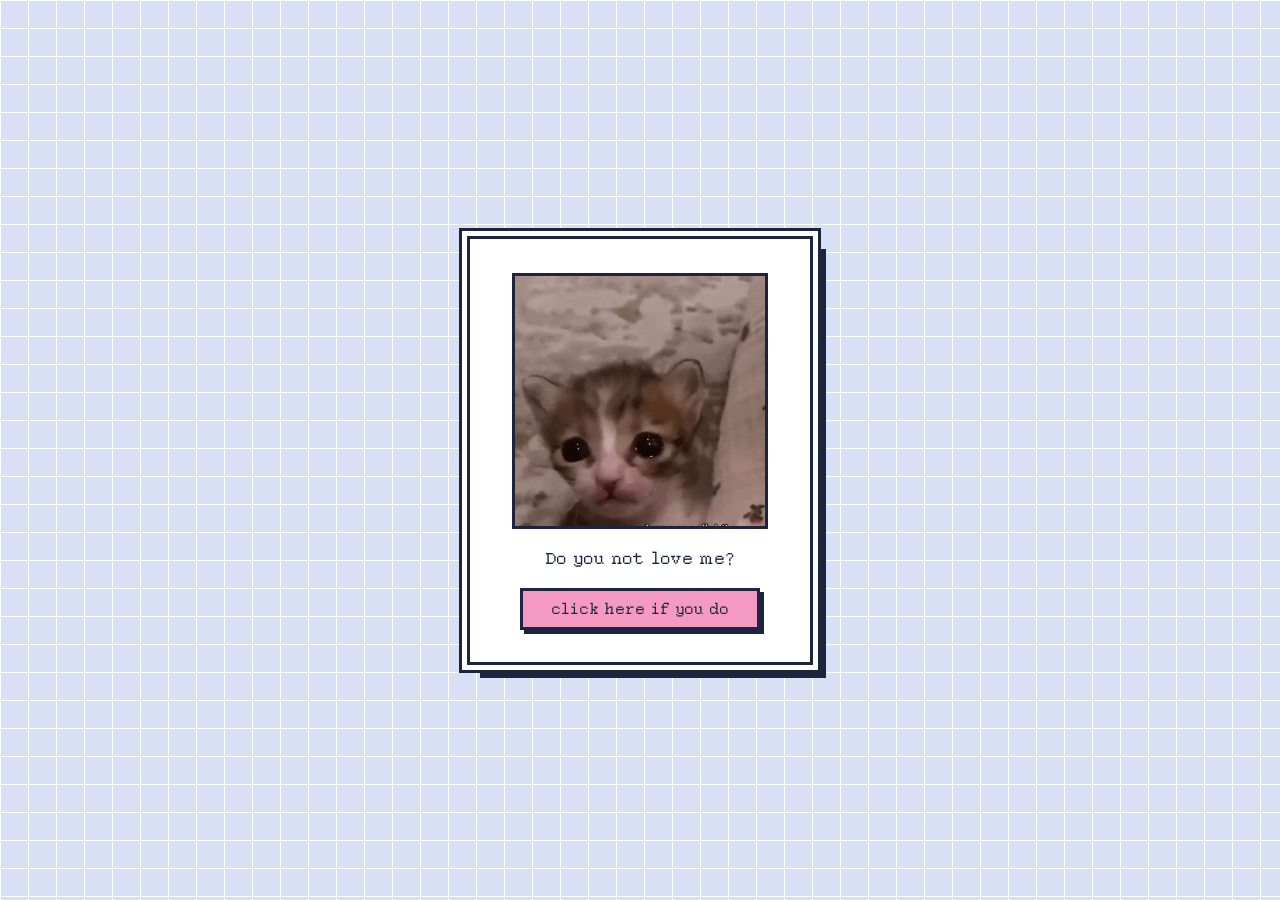
==== sadcat.html @ 9547ad67 "Yey" ====
<!DOCTYPE html>
<html lang="en">    
<head>
    <meta charset="UTF-8">
    <meta name="viewport" content="width=device-width, initial-scale=1.0">
    <title>ให้แฟน ♥</title>
    <link rel="stylesheet" href="style.css">
</head>
<body>

    <div class="window">
        
    
        <div class="window-body">
            <img id="cat-img" src="giphy.gif" alt="Cute gif" class="window-gif">
            <p id="cat-text" class="sad-text">Do you not love me?</p>
            <a href="index.html" class="rpg-btn" title="Replay">click here if you do</a>

        </div>

        <script>

  if (sessionStorage.getItem('readLetter') === 'true') {
    document.getElementById('cat-img').src = 'happycat.gif';
    document.getElementById('cat-text').textContent = 'Do you love me?';
  }
</script>
    </div>








</html>
---- style.css ----
@font-face {
  font-family: 'BlockCraft';
  src: url('BlockCraft.otf');
}

@font-face {
  font-family: 'Pixelpoint';
  src: url('Pixelpoint.ttf'); 
  size-adjust: 75%; 
}


body {
  --grid-color: #ffffff;
  --grid-size: 28px;

  margin: 0;
  min-height: 100vh;
  background-color: #d8e0f5;
  background-image:
    linear-gradient(to right, var(--grid-color) 1.5px, transparent 1.5px),
    linear-gradient(to bottom, var(--grid-color) 1.5px, transparent 1.5px);
  background-size: var(--grid-size) var(--grid-size);


  font-family: 'BlockCraft', 'Pixelpoint', sans-serif;
  color: #1d2440;

  display: flex;
  justify-content: center;
  align-items: center;
}



.window {
  background-color: #ffffff;
  width: 340px;
  border: 3px solid #1d2440;
  
  box-shadow: 
    0 0 0 5px #ffffff,
    0 0 0 8px #1d2440,
    13px 13px 0 0 #1d2440;
}

.window-header {
  background-color: #d8e0f5;
  border-bottom: 3px solid #1d2440;
  padding: 6px 10px;
  display: flex;
  justify-content: space-between;
  align-items: center;
  font-size: 14px;
}

.window-close {
  background-color: #f49ac2;
  border: 2px solid #1d2440;
  padding: 0 5px;
  font-size: 12px;
  color: #1d2440;
    cursor: pointer;
    text-decoration: none;
}

.window-close:hover {
  background-color: #d8e0f5;
  /* transform: translate(2px, 2px); */
  box-shadow: 2px 2px 0 #1d2440;
}

.window-body {
  padding: 32px 24px;
  text-align: center;
}

.cake {
  margin: 0 auto 20px auto;
}

.flame {
  width: 12px;
  height: 12px;
  background-color: #f49ac2;
  border: 2px solid #1d2440;
  margin: 0 auto 3px auto;
  transform: rotate(45deg); 
  animation: flicker 0.8s infinite alternate;
}

@keyframes flicker {
  from { transform: rotate(45deg) scale(1); background-color: #f49ac2; }
  to   { transform: rotate(45deg) scale(1.15); background-color: #ffd166; }
}

.candle {
  width: 10px;
  height: 22px;
  background-color: #ffffff;
  border: 3px solid #1d2440;
  border-bottom: none;
  margin: 0 auto;
}

.tier-top {
  width: 70px;
  height: 30px;
  background-color: #f49ac2; /* Soft pink frosting */
  border: 3px solid #1d2440;
  border-bottom: none;
  margin: 0 auto;
}

.tier-bottom {
  width: 110px;
  height: 40px;
  background-color: #d8e0f5; /* Lavender-blue cake base */
  border: 3px solid #1d2440;
  margin: 0 auto;
}

.plate {
  width: 136px;
  height: 6px;
  background-color: #1d2440;
  margin: 0 auto;
}


h1 {
  font-size: 26px;
  margin: 16px 0 22px 0;
  letter-spacing: 1px;
}

.rpg-btn {
  display: inline-block;
  text-decoration: none;
  background-color: #f49ac2;
  color: #1d2440;
  border: 3px solid #1d2440;
  box-shadow: 4px 4px 0 #1d2440;
  padding: 8px 28px;
  font-size: 20px;
  transition: transform 0.1s;
}


.rpg-btn:hover {
  background-color: #d8e0f5;
  transform: translate(2px, 2px);
  box-shadow: 2px 2px 0 #1d2440;
}


.envelope-link {
  display: inline-block;
  text-decoration: none;
  color: #1d2440;
  cursor: pointer;
}

/* The rectangular body of the envelope */
.envelope {
  position: relative; /* Lets us layer the flap & heart inside it */
  width: 190px;
  height: 120px;
  background-color: #ffffff;
  border: 3px solid #1d2440;
  box-shadow: 6px 6px 0 #1d2440;
  margin: 10px auto 22px auto;
  transition: transform 0.15s ease, box-shadow 0.15s ease;
}

/* Dark navy triangle border for the top flap */
.flap-outline {
  position: absolute;
  top: 0;
  left: 0;
  width: 100%;
  height: 72px;
  background-color: #1d2440;
  clip-path: polygon(0 0, 100% 0, 50% 100%);
}

/* Pastel lavender-blue fill inside the flap */
.flap-fill {
  position: absolute;
  top: 0;
  left: 0;
  width: 100%;
  height: 68px;
  background-color: #d8e0f5;
  clip-path: polygon(5px 0, calc(100% - 5px) 0, 50% calc(100% - 4px));
}

/* Heart seal sitting on the tip of the flap */
.heart-outline {
  position: absolute;
  top: 46px;
  left: 50%;
  transform: translateX(-50%);
  width: 38px;
  height: 34px;
  background-color: #1d2440;
  clip-path: polygon(50% 25%, 65% 5%, 90% 5%, 100% 28%, 100% 52%, 50% 95%, 0% 52%, 0% 28%, 10% 5%, 35% 5%);
  display: flex;
  justify-content: center;
  align-items: center;
  transition: transform 0.15s ease;
}

.heart-fill {
  width: 30px;
  height: 26px;
  background-color: #f49ac2;
  clip-path: polygon(50% 25%, 65% 5%, 90% 5%, 100% 28%, 100% 52%, 50% 95%, 0% 52%, 0% 28%, 10% 5%, 35% 5%);
}

.open-text {
  font-size: 22px;
  margin: 0;
  letter-spacing: 1px;
}

/* Hover effect when hovering anywhere over the envelope or text */
.envelope-link:hover .envelope {
  transform: translate(-3px, -4px);
  box-shadow: 9px 10px 0 #1d2440;
}

.envelope-link:hover .heart-outline {
  transform: translateX(-50%) scale(1.15);
}

.envelope-link:hover .open-text {
  color: #f49ac2;
  text-shadow: 1.5px 1.5px 0 #1d2440;
}

/* =========================================
   PAGE 3: AUTO-EXPANDING BIRTHDAY LETTER
   ========================================= */

.letter-window {
  width: 90%;          /* Fits nicely on phones too */
  max-width: 520px;    /* Comfortable reading width on laptops */
  margin: 40px 0;      /* Gives top/bottom space if the letter is super long */
}

.letter-box {
  background-color: #f7f9ff; /* Very soft tint inside the white window */
  border: 3px solid #1d2440;
  padding: 22px 24px;
  text-align: left;          /* Left-aligned is much easier to read for long text */
  font-size: 18px;
  line-height: 1.75;         /* Extra vertical space so Thai tone marks never overlap */
  white-space: pre-line;     /* Preserves your Enter/line breaks automatically! */
  word-wrap: break-word;
  margin-bottom: 24px;
}

/* Cute heart at the bottom (matching your sketch) */
.bottom-heart {
  display: inline-block;
  text-decoration: none;
  font-size: 32px;
  color: #f49ac2;
  -webkit-text-stroke: 2px #1d2440; /* Crisp navy outline around the heart */
  transition: transform 0.15s ease;
}

.bottom-heart:hover {
    transform: scale(1.05);
}


.window-gif {
  display: block;           
  max-width: 250px;        
  height: auto;             
  margin: 2px auto 18px auto;
  border: 3px solid #1d2440;
}

.sad-text {
  font-size: 22px;
  margin: 0px 0 18px 0; 
  color: #1d2440;
}
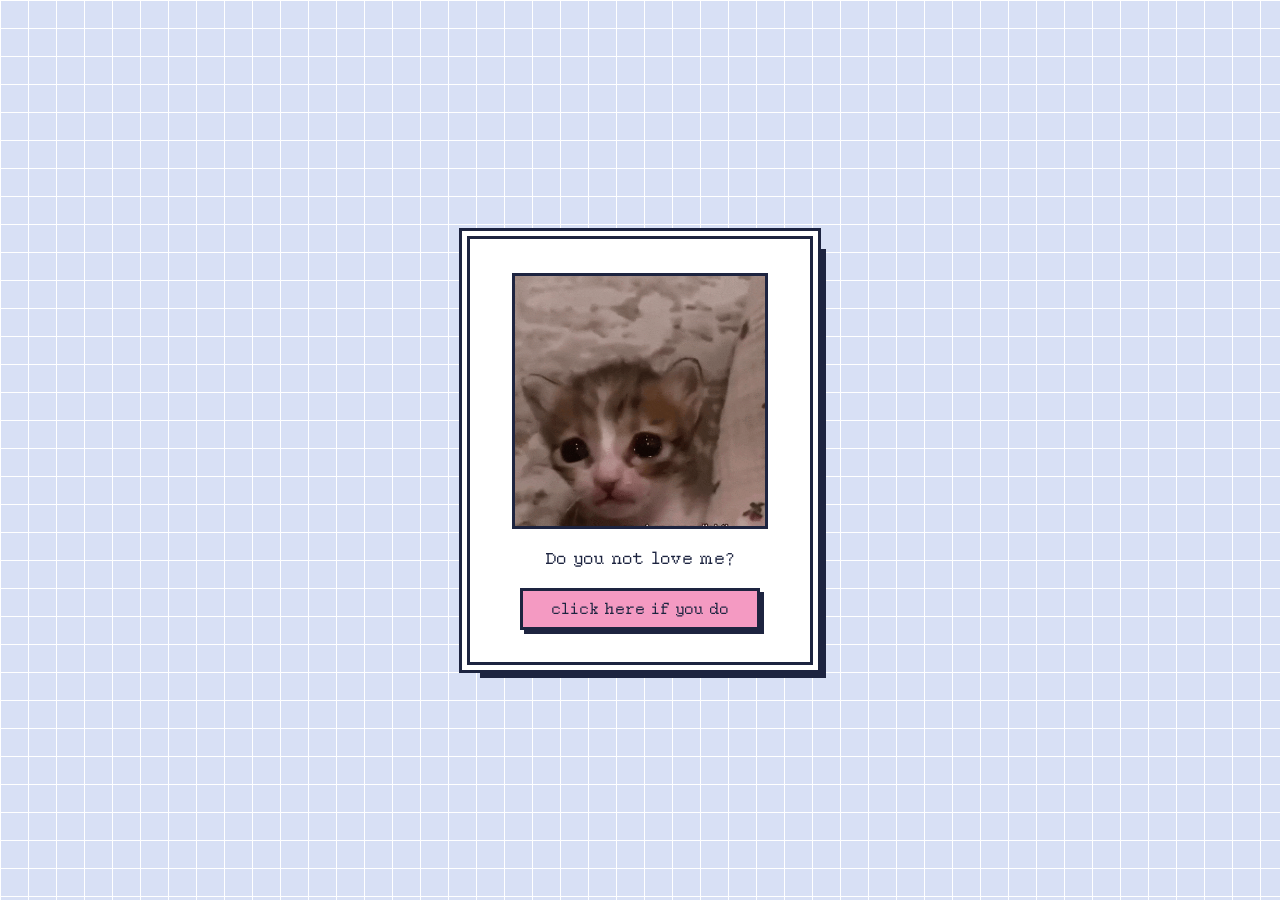
==== commit cff4f408: "hehe" ====
--- a/sadcat.html
+++ b/sadcat.html
@@ -27,11 +27,4 @@
 </script>
     </div>
 
-
-
-
-
-
-
-
 </html>
